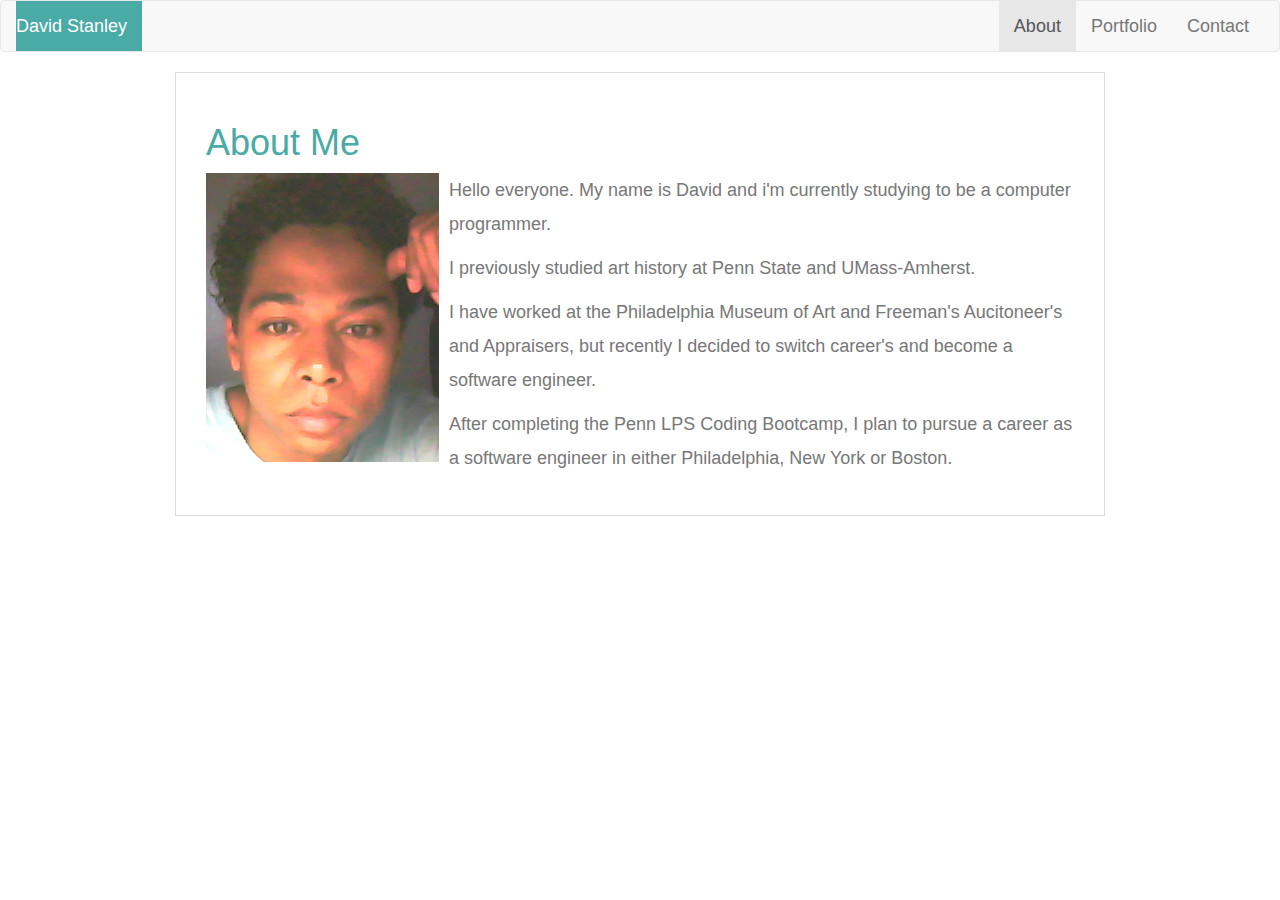
==== index.html @ 11de07ee "fixed some things" ====
<!DOCTYPE html>
<html lang="en">

<head>
  <meta charset="utf-8">
  <meta name="viewport" content="width=device-width, initial-scale=1">
  
  <link rel="stylesheet" href="https://maxcdn.bootstrapcdn.com/bootstrap/3.4.0/css/bootstrap.min.css">
  <link rel="stylesheet" type="text/css" href="style.css">
  <script src="https://ajax.googleapis.com/ajax/libs/jquery/3.4.1/jquery.min.js"></script>
  <script src="https://maxcdn.bootstrapcdn.com/bootstrap/3.4.0/js/bootstrap.min.js"></script>
</head>

<body>
  <nav class="navbar navbar-default">
    <div class="container-fluid">
      <div class="navbar-header">
        <a class="navbar-brand" href="#">David Stanley</a>
      </div>
      <ul class="nav navbar-nav">
        <li class="active"><a href="index.html">About</a></li>
        <li><a href="portfolio.html">Portfolio</a></li>
        <li><a href="contact.html">Contact</a></li>

      </ul>
    </div>
  </nav>


  <div class="container">
    <div class="row">
      <div class="col-md-12">
        <section class="main-section">
          <h1>About Me</h1>
          <img src="IMG0007.bmp" class="img-fluid" alt="Responsive image">

          <p> Hello everyone. My name is David and i'm currently studying to be a computer programmer.</p>

          <p>I previously studied art history at Penn State and UMass-Amherst.</p>

          <p>I have worked at the Philadelphia Museum of Art and Freeman's Aucitoneer's and Appraisers, but recently I
            decided to switch career's and become a software engineer.</p>

          <p>After completing the Penn LPS Coding Bootcamp, I plan to pursue a career as a software engineer in either
            Philadelphia, New York or Boston.</p>

        </section>
      </div>
    </div>
  </div>



</body>

</html>
---- style.css ----
body {
    font-family: Arial, "Helvetica Neue", Helvetica, sans-serif;
    font-size: 18px;
    line-height: 34px;
    color: #777777;
    background: url("../images/concrete_seamless.png");
}

.container {
    width: 100%;
    max-width: 960px;
    margin: 0 auto;
    clear: both;
  }
  .main-section {
    float: left;
    width: 100%;
    max-width: 960px;
    padding: 30px;
    margin: 0 0 40px;
    background: #ffffff;
    border: 1px solid #dddddd;
  }

  li {
      display: inline-block;
  }
.navbar-nav { 
    float: right;
}

.nav2 {
    text-align: right;
}

.img-fluid {
    float: left;
    margin-right: 10px;
}

.navbar-header {
    background-color: #4aaaa5;
    
}

.navbar-brand {
    color: white !important;
}

h1 {
    color: #4aaaa5;
}

.work {
    
    
    width: 274px;
    margin: 20px 0 25px;
    overflow: auto;
}

.work img {
    width: 100%;
    border: 0 none;
    opacity: 0.8;
}

.work h3 {
    position: absolute;
    bottom: 20px;
    width: 89%;
    padding-top: 15px;
    padding-bottom: 15px;
    margin-bottom: 0;
    font-weight: 300;
    line-height: 30px;
    color: #ffffff;
    text-align: center;
    background: #4aaaa5;
    border-bottom: 0;
  }

@media screen and (max-width: 640px) {
    .img-fluid {
        float: none;
        display: block;
    }

    .nav >li{
        display: inline-block;
    }

    .navbar-nav {
        float: none;
        text-align: center;
    }

    .navbar-brand {
        text-align: center !important;
        width: 100%;
    }
}
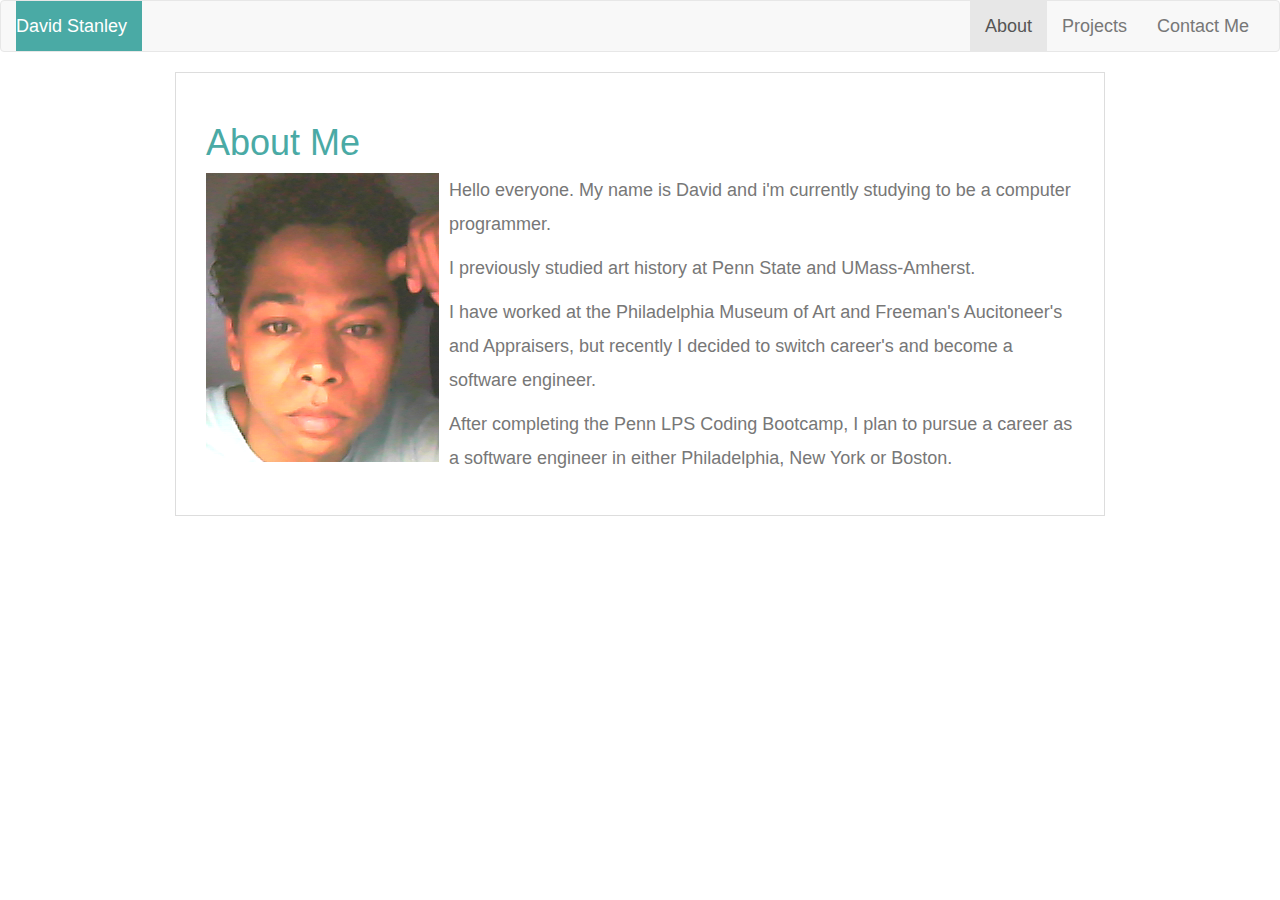
==== commit 3051508e: "everything works and meets the guidelines of the assignment" ====
--- a/index.html
+++ b/index.html
@@ -19,8 +19,8 @@
       </div>
       <ul class="nav navbar-nav">
         <li class="active"><a href="index.html">About</a></li>
-        <li><a href="portfolio.html">Portfolio</a></li>
-        <li><a href="contact.html">Contact</a></li>
+        <li><a href="portfolio.html">Projects</a></li>
+        <li><a href="contact.html">Contact Me</a></li>
 
       </ul>
     </div>
@@ -43,8 +43,10 @@
 
           <p>After completing the Penn LPS Coding Bootcamp, I plan to pursue a career as a software engineer in either
             Philadelphia, New York or Boston.</p>
-
-        </section>
+          </section>
+            
+         
+        
       </div>
     </div>
   </div>
--- a/style.css
+++ b/style.css
@@ -100,5 +100,9 @@
         text-align: center !important;
         width: 100%;
     }
+    .links {
+        margin: 10px;
+        
+    }
 }
 
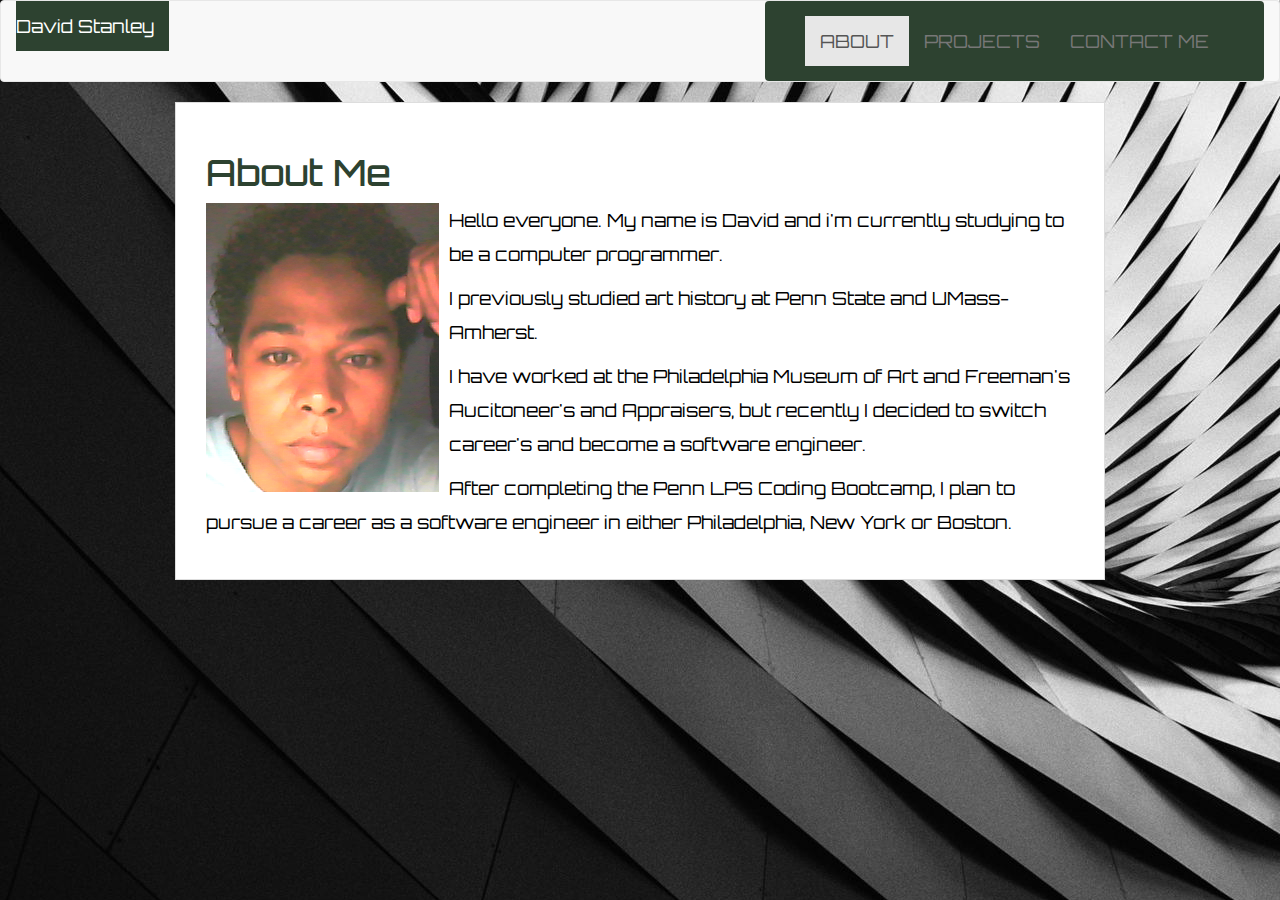
==== commit aa835cc4: "added a bit more styling to make it look nicer" ====
--- a/index.html
+++ b/index.html
@@ -7,7 +7,8 @@
   
   <link rel="stylesheet" href="https://maxcdn.bootstrapcdn.com/bootstrap/3.4.0/css/bootstrap.min.css">
   <link rel="stylesheet" type="text/css" href="style.css">
-  <script src="https://ajax.googleapis.com/ajax/libs/jquery/3.4.1/jquery.min.js"></script>
+  <link href="https://fonts.googleapis.com/css?family=Orbitron&display=swap" rel="stylesheet"> 
+   <script src="https://ajax.googleapis.com/ajax/libs/jquery/3.4.1/jquery.min.js"></script>
   <script src="https://maxcdn.bootstrapcdn.com/bootstrap/3.4.0/js/bootstrap.min.js"></script>
 </head>
 
--- a/style.css
+++ b/style.css
@@ -1,10 +1,10 @@
 
 body {
-    font-family: Arial, "Helvetica Neue", Helvetica, sans-serif;
+    font-family: 'Orbitron', sans-serif;
     font-size: 18px;
     line-height: 34px;
-    color: #777777;
-    background: url("../images/concrete_seamless.png");
+    color: black;
+    background: url("cool-background.png");
 }
 
 .container {
@@ -40,7 +40,7 @@
 }
 
 .navbar-header {
-    background-color: #4aaaa5;
+    background-color: #2D4230;
     
 }
 
@@ -49,7 +49,7 @@
 }
 
 h1 {
-    color: #4aaaa5;
+    color: #2D4230;
 }
 
 .work {
@@ -77,7 +77,7 @@
     line-height: 30px;
     color: #ffffff;
     text-align: center;
-    background: #4aaaa5;
+    background: #2D4230;
     border-bottom: 0;
   }
 
@@ -92,17 +92,47 @@
     }
 
     .navbar-nav {
-        float: none;
-        text-align: center;
+    float: none;
+    text-align: center;
+    text-decoration: none;
+    
     }
 
     .navbar-brand {
-        text-align: center !important;
-        width: 100%;
+        
     }
     .links {
         margin: 10px;
         
     }
+
+    .img-fluid{
+        border-radius: 50px 20px;
+    }
 }
 
+.nav{
+    color: rgba(255, 255, 255, 0.8);
+    background: #2D4230;
+    padding: 15px 40px;
+    border-radius: 4px;
+    font-weight: normal;
+    text-transform: uppercase;
+    transition: all 0.2s ease-in-out;
+}
+  
+  .nav:hover {
+    color: rgba(255, 255, 255, 1);
+    box-shadow: 0 5px 15px #D8270B;
+  }
+
+  .row:hover{
+    
+    box-shadow: 0 5px 15px #D8270B;
+  }
+
+  .main-section:hover{
+    
+    box-shadow: 0 5px 15px #D8270B;
+  }
+
